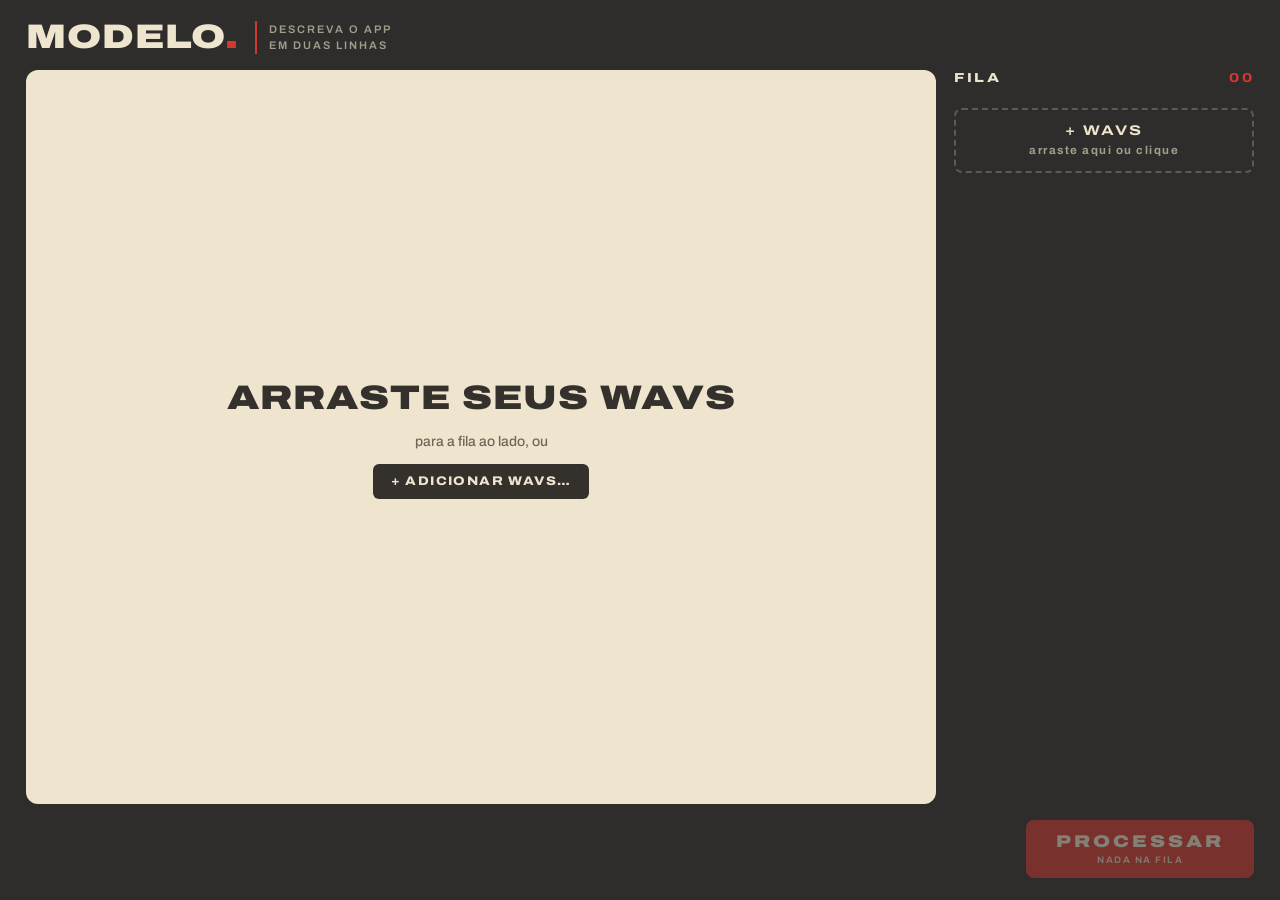
==== ui/index.html @ 2beca49c "Initial commit" ====
<!doctype html>
<html lang="pt-BR">
<head>
  <meta charset="utf-8">
  <meta name="viewport" content="width=device-width, initial-scale=1">
  <title>Modelo</title>
  <link rel="stylesheet" href="style.css">
</head>
<body>
  <header class="topo">
    <div class="marca">MODELO<span>.</span></div>
    <div class="subtitulo">descreva o app<br>em duas linhas</div>
    <span class="espaco"></span>
  </header>

  <main class="corpo">
    <section class="bilhete">
      <div id="vazio" class="vazio">
        <b>ARRASTE SEUS WAVS</b>
        <span>para a fila ao lado, ou</span>
        <button id="adicionarVazio" class="botao-tinta">+ ADICIONAR WAVS…</button>
      </div>
      <div id="detalhe" class="miolo oculto">
        <div class="cabecalho">
          <div class="campo nome"><span class="rot">Arquivo</span><b id="dNome"></b></div>
          <div class="campo"><span class="rot">Taxa</span><b id="dTaxa" class="tab"></b></div>
          <div class="campo"><span class="rot">Canais</span><b id="dCanais" class="tab"></b></div>
          <div class="campo"><span class="rot">Duração</span><b id="dDuracao" class="tab"></b></div>
        </div>
        <div class="grande"><span class="rot">Pico</span><b id="dPico" class="tab"></b></div>
        <div id="dAvisos" class="avisos"></div>
      </div>
    </section>

    <section class="coluna">
      <h3>FILA <span id="contagem">00</span></h3>
      <div id="lista" class="lista"></div>
      <button id="soltar" class="soltar"><b>+ WAVS</b>arraste aqui ou clique</button>
    </section>
  </main>

  <footer class="rodape">
    <span class="espaco"></span>
    <button id="acao" class="principal" disabled>PROCESSAR<small id="resumo">NADA NA FILA</small></button>
  </footer>

  <script src="app.js"></script>
</body>
</html>
---- ui/style.css ----
/* Base visual dos apps (estilo "bilhete": papel, tinta e vermelho; fonte Archivo).
   Troque as cores em :root para dar identidade a cada app. */
@font-face {
  font-family: "Archivo";
  src: url("fonts/archivo.woff2") format("woff2");
  font-weight: 100 900;
  font-stretch: 62% 125%;
}

:root {
  --fundo: #2e2d2b;
  --papel: #efe5cf;
  --papel2: #e4d8bd;
  --tinta: #34312d;
  --tinta2: #6e665a;
  --linha: #c9bb9c;
  --destaque: #d2382f;
  --apagado: #a49c8c;
  --ok: #3c7a4b;
  --ambar: #a3681a;
  color-scheme: dark;
}

* { box-sizing: border-box; margin: 0; }
html, body { height: 100%; }
body {
  background: var(--fundo); color: var(--papel);
  font: 500 14px/1.35 "Archivo", -apple-system, "Segoe UI", sans-serif;
  display: flex; flex-direction: column; gap: 16px; padding: 20px 26px 22px;
  overflow: hidden; -webkit-user-select: none; user-select: none;
}
button { font: inherit; color: inherit; cursor: pointer; background: none; border: none; padding: 0; }
button:disabled { cursor: default; opacity: .45; }
.oculto { display: none !important; }
.espaco { flex: 1; }
.tab { font-variant-numeric: tabular-nums; }
.rot { font-size: 10.5px; font-weight: 700; letter-spacing: 1.6px; text-transform: uppercase; color: var(--tinta2); white-space: nowrap; }

.topo { display: flex; align-items: center; gap: 16px; }
.marca { font-size: 34px; font-weight: 900; font-stretch: 125%; letter-spacing: 1px; line-height: 1; }
.marca span { color: var(--destaque); }
.subtitulo { font-size: 11px; font-weight: 600; letter-spacing: 2px; text-transform: uppercase; color: var(--apagado); border-left: 2px solid var(--destaque); padding-left: 12px; line-height: 1.5; }

.corpo { flex: 1; display: flex; gap: 18px; min-height: 0; }
.bilhete { flex: 1; min-width: 0; background: var(--papel); color: var(--tinta); border-radius: 12px; display: flex; overflow: hidden; }
.vazio { flex: 1; display: flex; flex-direction: column; align-items: center; justify-content: center; gap: 12px; text-align: center; padding: 30px; color: var(--tinta2); }
.vazio b { font-size: 34px; font-weight: 900; font-stretch: 125%; letter-spacing: 1px; color: var(--tinta); }
.botao-tinta { background: var(--tinta); color: var(--papel); border-radius: 6px; padding: 9px 18px; font-size: 12.5px; font-weight: 800; font-stretch: 115%; letter-spacing: 1.4px; }
.miolo { flex: 1; padding: 18px 22px; display: flex; flex-direction: column; gap: 16px; }
.cabecalho { display: flex; align-items: flex-end; gap: 22px; padding-bottom: 11px; border-bottom: 2px solid var(--tinta); }
.campo { display: flex; flex-direction: column; min-width: 0; }
.campo b { font-size: 20px; font-weight: 800; margin-top: 2px; white-space: nowrap; }
.campo.nome { flex: 1; }
.campo.nome b { overflow: hidden; text-overflow: ellipsis; }
.grande { display: flex; flex-direction: column; align-items: flex-start; }
.grande b { font-size: 96px; font-weight: 900; font-stretch: 125%; color: var(--destaque); line-height: 1; letter-spacing: -2px; }
.avisos { display: flex; gap: 6px; flex-wrap: wrap; }
.etq { font-size: 11px; font-weight: 700; padding: 2px 7px; border-radius: 3px; border: 1.5px solid; }
.etq.clip { color: var(--ambar); }
.etq.ok { color: var(--ok); }

.coluna { width: 300px; flex-shrink: 0; display: flex; flex-direction: column; gap: 10px; min-height: 0; }
.coluna h3 { font-size: 13px; font-weight: 800; letter-spacing: 2.5px; font-stretch: 125%; display: flex; }
.coluna h3 span { margin-left: auto; color: var(--destaque); }
.lista { display: flex; flex-direction: column; gap: 9px; overflow-y: auto; min-height: 0; }
.cartao { background: var(--papel); color: var(--tinta); border-radius: 8px; padding: 9px 12px; cursor: pointer; flex-shrink: 0; }
.cartao .n { font-weight: 800; font-size: 14px; white-space: nowrap; overflow: hidden; text-overflow: ellipsis; }
.cartao .m { font-size: 11.5px; font-weight: 600; color: var(--tinta2); margin-top: 2px; }
.cartao.ativo { background: var(--destaque); color: var(--papel); }
.cartao.ativo .m { color: #f4c7bf; }
.soltar { border: 2px dashed #5d5a54; border-radius: 8px; padding: 12px; color: var(--apagado); font-size: 11.5px; font-weight: 700; letter-spacing: 1.5px; display: flex; flex-direction: column; align-items: center; gap: 3px; flex-shrink: 0; }
.soltar b { color: var(--papel); font-stretch: 125%; font-size: 14px; letter-spacing: 2px; }
.soltar:hover, body.arrastando .soltar { border-color: var(--destaque); }

.rodape { display: flex; align-items: center; gap: 12px; }
.principal { background: var(--destaque); color: var(--papel); border-radius: 8px; padding: 11px 30px; font-size: 17px; font-weight: 900; font-stretch: 125%; letter-spacing: 3px; display: flex; flex-direction: column; align-items: center; }
.principal small { font-size: 9.5px; letter-spacing: 1.5px; font-weight: 700; opacity: .85; font-stretch: 100%; }
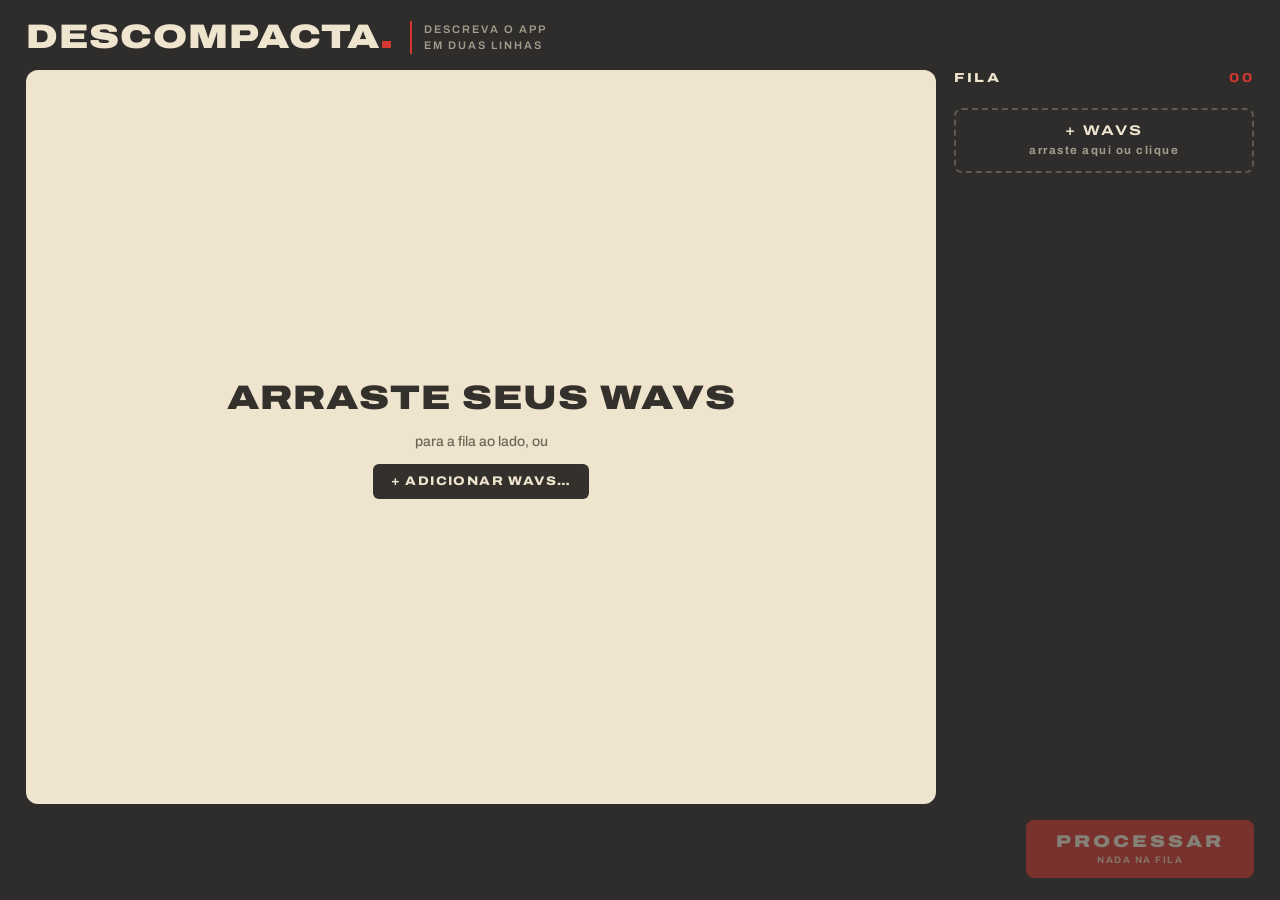
==== commit 26559f0e: "Motor do Descompacta com o 7-Zip 26.03 embutido - motor: planejar (abrir compactados, juntar arquivo" ====
--- a/ui/index.html
+++ b/ui/index.html
@@ -3,12 +3,12 @@
 <head>
   <meta charset="utf-8">
   <meta name="viewport" content="width=device-width, initial-scale=1">
-  <title>Modelo</title>
+  <title>Descompacta</title>
   <link rel="stylesheet" href="style.css">
 </head>
 <body>
   <header class="topo">
-    <div class="marca">MODELO<span>.</span></div>
+    <div class="marca">DESCOMPACTA<span>.</span></div>
     <div class="subtitulo">descreva o app<br>em duas linhas</div>
     <span class="espaco"></span>
   </header>
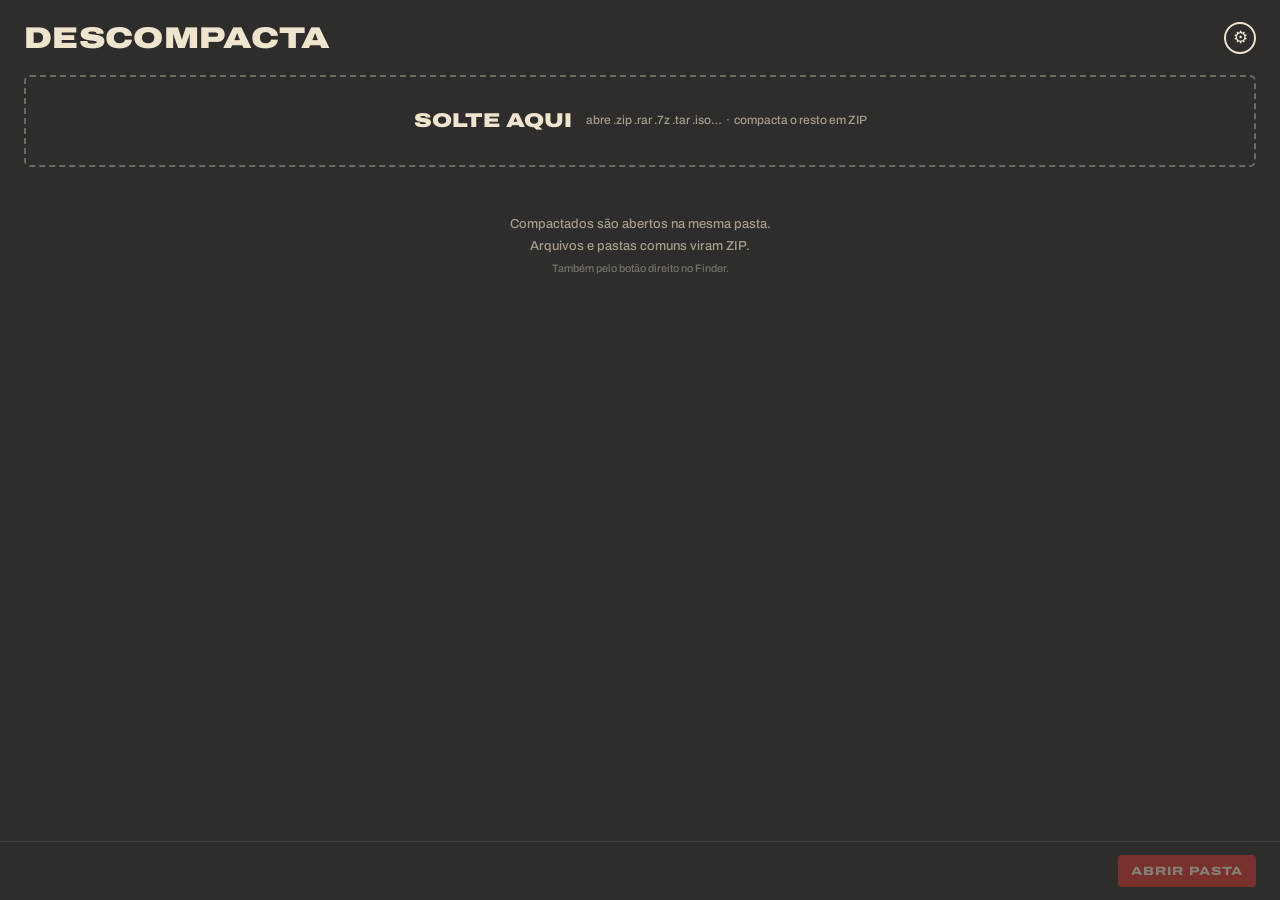
==== commit de819e51: "Interface da fila de bilhetes, ajustes e botão direito - ui: fila com progresso, senha no próprio bi" ====
--- a/ui/index.html
+++ b/ui/index.html
@@ -7,42 +7,72 @@
   <link rel="stylesheet" href="style.css">
 </head>
 <body>
-  <header class="topo">
-    <div class="marca">DESCOMPACTA<span>.</span></div>
-    <div class="subtitulo">descreva o app<br>em duas linhas</div>
-    <span class="espaco"></span>
-  </header>
+  <!-- FILA -->
+  <section id="telaFila" class="tela">
+    <header class="cab">
+      <h1 class="W">Descompacta</h1>
+      <button id="abrirAjustes" class="eng" title="Ajustes">⚙</button>
+    </header>
 
-  <main class="corpo">
-    <section class="bilhete">
-      <div id="vazio" class="vazio">
-        <b>ARRASTE SEUS WAVS</b>
-        <span>para a fila ao lado, ou</span>
-        <button id="adicionarVazio" class="botao-tinta">+ ADICIONAR WAVS…</button>
+    <button id="solte" class="solte">
+      <b class="W">Solte aqui</b>
+      <span>abre .zip .rar .7z .tar .iso… &nbsp;·&nbsp; compacta o resto em <em id="fmtDica">ZIP</em></span>
+    </button>
+
+    <div id="lista" class="lista"></div>
+    <div id="vazio" class="vazio">
+      Compactados são abertos na mesma pasta.<br>
+      Arquivos e pastas comuns viram <em id="fmtDica2">ZIP</em>.<br>
+      <small>Também pelo botão direito no Finder.</small>
+    </div>
+
+    <footer class="base W">
+      <span id="resumo"></span>
+      <span class="botoes">
+        <button id="limpar" class="link W" hidden>Limpar</button>
+        <button id="abrirPasta" class="btn r W" disabled>Abrir pasta</button>
+      </span>
+    </footer>
+  </section>
+
+  <!-- AJUSTES -->
+  <section id="telaAjustes" class="tela" hidden>
+    <header class="cab">
+      <h1 class="W">Ajustes</h1>
+      <button id="fecharAjustes" class="x" title="Voltar (Esc)">✕</button>
+    </header>
+
+    <div class="rolagem">
+      <div class="bloco"><div class="tit W">Ao descompactar</div>
+        <div class="lin"><div>Onde salvar</div>
+          <div class="seg" data-cfg="onde"><button data-v="mesma">Mesma pasta</button><button data-v="perguntar">Perguntar</button></div></div>
+        <div class="lin"><div>Abrir a pasta no fim</div><button class="tg" data-cfg="abrirPasta"></button></div>
+        <div class="lin"><div>Mandar o compactado para o Lixo<small>Só depois de abrir tudo sem erro</small></div><button class="tg" data-cfg="lixo"></button></div>
       </div>
-      <div id="detalhe" class="miolo oculto">
-        <div class="cabecalho">
-          <div class="campo nome"><span class="rot">Arquivo</span><b id="dNome"></b></div>
-          <div class="campo"><span class="rot">Taxa</span><b id="dTaxa" class="tab"></b></div>
-          <div class="campo"><span class="rot">Canais</span><b id="dCanais" class="tab"></b></div>
-          <div class="campo"><span class="rot">Duração</span><b id="dDuracao" class="tab"></b></div>
-        </div>
-        <div class="grande"><span class="rot">Pico</span><b id="dPico" class="tab"></b></div>
-        <div id="dAvisos" class="avisos"></div>
+
+      <div class="bloco"><div class="tit W">Ao compactar</div>
+        <div class="lin"><div>Vários arquivos → um zip só<small>Nome: a pasta onde eles estão (ex.: Entrega_Final.zip)</small></div><button class="tg" data-cfg="umZipSo"></button></div>
+        <div class="lin"><div>Formato<small>ZIP abre em qualquer computador · 7Z fica menor</small></div>
+          <div class="seg" data-cfg="formato"><button data-v="zip">ZIP</button><button data-v="7z">7Z</button></div></div>
+        <div class="lin"><div>Nível</div>
+          <div class="seg" data-cfg="nivel"><button data-v="rapido">Rápido</button><button data-v="normal">Normal</button><button data-v="maximo">Máximo</button></div></div>
+        <div class="lin"><div>Senha<small id="senhaDica">Vazio = sem senha · vale até fechar o app</small></div>
+          <input id="senhaCompactar" class="campo" type="password" placeholder="sem senha" autocomplete="off"></div>
+        <div class="lin"><div>Dividir em partes</div>
+          <div class="seg" data-cfg="partes"><button data-v="0">Não</button><button data-v="2048">2 GB</button><button data-v="4096">4 GB</button></div></div>
       </div>
-    </section>
 
-    <section class="coluna">
-      <h3>FILA <span id="contagem">00</span></h3>
-      <div id="lista" class="lista"></div>
-      <button id="soltar" class="soltar"><b>+ WAVS</b>arraste aqui ou clique</button>
-    </section>
-  </main>
+      <div id="blocoMac" class="bloco" hidden><div class="tit W">Botão direito <span>Mac</span></div>
+        <div class="lin"><div>Ações Rápidas no Finder<small>"Descompactar aqui" e "Compactar em ZIP"</small></div><button class="tg" id="tgAcoes"></button></div>
+        <div class="lin"><div>Abrir compactados com clique duplo<small>Torna o Descompacta o app padrão</small></div><button class="tg" id="tgPadrao"></button></div>
+      </div>
+    </div>
 
-  <footer class="rodape">
-    <span class="espaco"></span>
-    <button id="acao" class="principal" disabled>PROCESSAR<small id="resumo">NADA NA FILA</small></button>
-  </footer>
+    <footer class="base W">
+      <span>Descompacta <span id="versao"></span> · grátis</span>
+      <span>Zip limpo para Windows</span>
+    </footer>
+  </section>
 
   <script src="app.js"></script>
 </body>
--- a/ui/style.css
+++ b/ui/style.css
@@ -1,5 +1,4 @@
-/* Base visual dos apps (estilo "bilhete": papel, tinta e vermelho; fonte Archivo).
-   Troque as cores em :root para dar identidade a cada app. */
+/* Descompacta: "fila de bilhetes" (papel creme, tinta e vermelho; fonte Archivo larga). */
 @font-face {
   font-family: "Archivo";
   src: url("fonts/archivo.woff2") format("woff2");
@@ -10,68 +9,112 @@
 :root {
   --fundo: #2e2d2b;
   --papel: #efe5cf;
-  --papel2: #e4d8bd;
+  --papel2: #e4d7ba;
   --tinta: #34312d;
-  --tinta2: #6e665a;
-  --linha: #c9bb9c;
-  --destaque: #d2382f;
-  --apagado: #a49c8c;
-  --ok: #3c7a4b;
-  --ambar: #a3681a;
+  --linha: #b9ab8d;
+  --verm: #d2382f;
+  --apagado: #8a8172;
+  --claro: #a59c8c;
   color-scheme: dark;
 }
 
-* { box-sizing: border-box; margin: 0; }
+* { box-sizing: border-box; margin: 0; padding: 0; }
 html, body { height: 100%; }
 body {
-  background: var(--fundo); color: var(--papel);
+  background: var(--fundo); color: var(--tinta);
   font: 500 14px/1.35 "Archivo", -apple-system, "Segoe UI", sans-serif;
-  display: flex; flex-direction: column; gap: 16px; padding: 20px 26px 22px;
   overflow: hidden; -webkit-user-select: none; user-select: none;
 }
-button { font: inherit; color: inherit; cursor: pointer; background: none; border: none; padding: 0; }
+button { font: inherit; color: inherit; background: none; border: 0; cursor: pointer; }
 button:disabled { cursor: default; opacity: .45; }
-.oculto { display: none !important; }
-.espaco { flex: 1; }
-.tab { font-variant-numeric: tabular-nums; }
-.rot { font-size: 10.5px; font-weight: 700; letter-spacing: 1.6px; text-transform: uppercase; color: var(--tinta2); white-space: nowrap; }
+.W { font-stretch: 125%; text-transform: uppercase; }
+em { font-style: normal; }
+[hidden] { display: none !important; }
 
-.topo { display: flex; align-items: center; gap: 16px; }
-.marca { font-size: 34px; font-weight: 900; font-stretch: 125%; letter-spacing: 1px; line-height: 1; }
-.marca span { color: var(--destaque); }
-.subtitulo { font-size: 11px; font-weight: 600; letter-spacing: 2px; text-transform: uppercase; color: var(--apagado); border-left: 2px solid var(--destaque); padding-left: 12px; line-height: 1.5; }
+.tela { height: 100%; display: flex; flex-direction: column; }
 
-.corpo { flex: 1; display: flex; gap: 18px; min-height: 0; }
-.bilhete { flex: 1; min-width: 0; background: var(--papel); color: var(--tinta); border-radius: 12px; display: flex; overflow: hidden; }
-.vazio { flex: 1; display: flex; flex-direction: column; align-items: center; justify-content: center; gap: 12px; text-align: center; padding: 30px; color: var(--tinta2); }
-.vazio b { font-size: 34px; font-weight: 900; font-stretch: 125%; letter-spacing: 1px; color: var(--tinta); }
-.botao-tinta { background: var(--tinta); color: var(--papel); border-radius: 6px; padding: 9px 18px; font-size: 12.5px; font-weight: 800; font-stretch: 115%; letter-spacing: 1.4px; }
-.miolo { flex: 1; padding: 18px 22px; display: flex; flex-direction: column; gap: 16px; }
-.cabecalho { display: flex; align-items: flex-end; gap: 22px; padding-bottom: 11px; border-bottom: 2px solid var(--tinta); }
-.campo { display: flex; flex-direction: column; min-width: 0; }
-.campo b { font-size: 20px; font-weight: 800; margin-top: 2px; white-space: nowrap; }
-.campo.nome { flex: 1; }
-.campo.nome b { overflow: hidden; text-overflow: ellipsis; }
-.grande { display: flex; flex-direction: column; align-items: flex-start; }
-.grande b { font-size: 96px; font-weight: 900; font-stretch: 125%; color: var(--destaque); line-height: 1; letter-spacing: -2px; }
-.avisos { display: flex; gap: 6px; flex-wrap: wrap; }
-.etq { font-size: 11px; font-weight: 700; padding: 2px 7px; border-radius: 3px; border: 1.5px solid; }
-.etq.clip { color: var(--ambar); }
-.etq.ok { color: var(--ok); }
+/* cabeçalho */
+.cab { display: flex; justify-content: space-between; align-items: center; padding: 18px 24px 16px; color: var(--papel); }
+.cab h1 { font-size: 30px; font-weight: 900; letter-spacing: .01em; }
+.eng { width: 32px; height: 32px; border-radius: 50%; border: 2px solid var(--papel); display: grid; place-items: center; font-size: 17px; color: var(--papel); }
+.eng:hover { border-color: var(--verm); color: var(--verm); }
+.x { width: 32px; height: 32px; border-radius: 50%; background: var(--verm); color: var(--papel); display: grid; place-items: center; font-size: 15px; font-weight: 900; }
 
-.coluna { width: 300px; flex-shrink: 0; display: flex; flex-direction: column; gap: 10px; min-height: 0; }
-.coluna h3 { font-size: 13px; font-weight: 800; letter-spacing: 2.5px; font-stretch: 125%; display: flex; }
-.coluna h3 span { margin-left: auto; color: var(--destaque); }
-.lista { display: flex; flex-direction: column; gap: 9px; overflow-y: auto; min-height: 0; }
-.cartao { background: var(--papel); color: var(--tinta); border-radius: 8px; padding: 9px 12px; cursor: pointer; flex-shrink: 0; }
-.cartao .n { font-weight: 800; font-size: 14px; white-space: nowrap; overflow: hidden; text-overflow: ellipsis; }
-.cartao .m { font-size: 11.5px; font-weight: 600; color: var(--tinta2); margin-top: 2px; }
-.cartao.ativo { background: var(--destaque); color: var(--papel); }
-.cartao.ativo .m { color: #f4c7bf; }
-.soltar { border: 2px dashed #5d5a54; border-radius: 8px; padding: 12px; color: var(--apagado); font-size: 11.5px; font-weight: 700; letter-spacing: 1.5px; display: flex; flex-direction: column; align-items: center; gap: 3px; flex-shrink: 0; }
-.soltar b { color: var(--papel); font-stretch: 125%; font-size: 14px; letter-spacing: 2px; }
-.soltar:hover, body.arrastando .soltar { border-color: var(--destaque); }
+/* área de soltar */
+.solte {
+  margin: 0 24px 16px; min-height: 92px; border-radius: 6px; border: 2px dashed #6e6a62;
+  display: flex; align-items: center; justify-content: center; gap: 14px; flex-wrap: wrap; padding: 10px 14px;
+  color: var(--papel); transition: border-color .12s, background .12s;
+}
+.solte b { font-size: 20px; font-weight: 900; }
+.solte span { font-size: 12px; color: var(--claro); }
+.solte:hover { border-color: var(--claro); }
+.solte.sobre { border-style: solid; border-color: var(--verm); background: rgba(210, 56, 47, .08); }
+.solte.sobre b { color: var(--verm); }
 
-.rodape { display: flex; align-items: center; gap: 12px; }
-.principal { background: var(--destaque); color: var(--papel); border-radius: 8px; padding: 11px 30px; font-size: 17px; font-weight: 900; font-stretch: 125%; letter-spacing: 3px; display: flex; flex-direction: column; align-items: center; }
-.principal small { font-size: 9.5px; letter-spacing: 1.5px; font-weight: 700; opacity: .85; font-stretch: 100%; }
+/* fila */
+.lista { flex: 1; overflow-y: auto; padding: 0 24px 10px; display: flex; flex-direction: column; gap: 10px; }
+.lista:empty { display: none; }
+.vazio { flex: 1; color: var(--claro); text-align: center; font-size: 13px; line-height: 1.7; padding-top: 30px; }
+.vazio small { color: #77716a; }
+.lista:not(:empty) + .vazio { display: none; }
+
+.cartao { background: var(--papel); border-radius: 5px; display: flex; align-items: stretch; overflow: hidden; flex-shrink: 0; }
+.cartao .esq { flex: 1; padding: 12px 14px; min-width: 0; }
+.cartao .nome { font-size: 14px; font-weight: 700; white-space: nowrap; overflow: hidden; text-overflow: ellipsis; }
+.cartao .nome.editavel { cursor: text; }
+.cartao .nome.editavel:hover { text-decoration: underline dotted var(--apagado); }
+.cartao .nome input { font: inherit; width: 100%; border: 2px solid var(--tinta); border-radius: 3px; padding: 1px 5px; background: #f7f0e0; color: var(--tinta); }
+.cartao .det { font-size: 11px; color: var(--apagado); margin-top: 3px; letter-spacing: .06em; font-weight: 650; white-space: nowrap; overflow: hidden; text-overflow: ellipsis; }
+.cartao .det.multi { white-space: normal; }
+.trilho { height: 6px; background: var(--papel2); border-radius: 3px; overflow: hidden; margin-top: 9px; }
+.trilho div { height: 100%; background: var(--tinta); transition: width .2s; }
+.cartao .dir {
+  width: 92px; flex-shrink: 0; display: grid; place-items: center; border-left: 2px dashed var(--linha);
+  font-size: 26px; font-weight: 900; font-stretch: 125%; color: var(--tinta);
+}
+.cartao .dir .x2 { display: none; font-size: 20px; }
+.cartao .dir.cancelavel:hover .v1 { display: none; }
+.cartao .dir.cancelavel:hover .x2 { display: inline; color: var(--verm); }
+.cartao .dir svg { width: 24px; height: 24px; }
+
+.cartao.rodando .det, .cartao.rodando .dir { color: var(--verm); }
+.cartao.rodando .trilho div { background: var(--verm); }
+.cartao.fila .dir, .cartao.cancelado .dir { color: var(--apagado); }
+.cartao.erro .det, .cartao.erro .dir, .cartao.senha .dir { color: var(--verm); }
+.cartao.cancelado .nome { color: var(--apagado); text-decoration: line-through; }
+
+.pedeSenha { display: flex; gap: 6px; margin-top: 9px; }
+.pedeSenha input { flex: 1; min-width: 0; font: inherit; font-size: 13px; border: 2px solid var(--tinta); border-radius: 4px; padding: 5px 8px; background: #f7f0e0; color: var(--tinta); -webkit-user-select: text; user-select: text; }
+.btn { background: var(--tinta); color: var(--papel); padding: 8px 13px; border-radius: 4px; font-size: 12px; font-weight: 800; letter-spacing: .08em; }
+.btn.r { background: var(--verm); }
+.btn.claro { background: transparent; color: var(--tinta); border: 2px solid var(--tinta); padding: 6px 11px; }
+
+/* rodapé */
+.base { display: flex; justify-content: space-between; align-items: center; gap: 12px; padding: 13px 24px; border-top: 1px solid #45423e; color: var(--papel); font-size: 12px; letter-spacing: .08em; font-weight: 700; flex-shrink: 0; }
+#telaAjustes .base { color: var(--claro); font-size: 11px; }
+.botoes { display: flex; gap: 16px; align-items: center; }
+.link { color: var(--claro); font-size: 12px; letter-spacing: .08em; font-weight: 700; }
+.link:hover { color: var(--papel); }
+
+/* ajustes */
+.rolagem { flex: 1; overflow-y: auto; padding-bottom: 12px; }
+.bloco { margin: 0 24px 12px; background: var(--papel); border-radius: 5px; overflow: hidden; }
+.bloco .tit { padding: 9px 14px; font-size: 12px; font-weight: 800; letter-spacing: .1em; border-bottom: 2px dashed var(--linha); display: flex; justify-content: space-between; }
+.bloco .tit span { color: var(--apagado); }
+.lin { display: flex; justify-content: space-between; align-items: center; padding: 9px 14px; font-size: 14px; font-weight: 600; gap: 12px; }
+.lin + .lin { border-top: 1px solid var(--papel2); }
+.lin small { display: block; font-size: 11px; color: var(--apagado); font-weight: 500; margin-top: 2px; }
+.seg { display: flex; border: 2px solid var(--tinta); border-radius: 4px; overflow: hidden; flex-shrink: 0; }
+.seg button { padding: 5px 10px; font-size: 11px; font-weight: 800; letter-spacing: .06em; font-stretch: 125%; text-transform: uppercase; }
+.seg button + button { border-left: 2px solid var(--tinta); }
+.seg button.on { background: var(--tinta); color: var(--papel); }
+.tg { width: 42px; height: 24px; border-radius: 12px; background: #c9bc9f; position: relative; flex-shrink: 0; transition: background .15s; }
+.tg::after { content: ""; position: absolute; top: 3px; left: 3px; width: 18px; height: 18px; border-radius: 50%; background: var(--papel); transition: left .15s; }
+.tg.on { background: var(--verm); }
+.tg.on::after { left: 21px; }
+.campo { border: 2px solid var(--tinta); border-radius: 4px; padding: 5px 10px; font: inherit; font-size: 13px; width: 150px; color: var(--tinta); background: #f7f0e0; -webkit-user-select: text; user-select: text; }
+.campo.ruim { border-color: var(--verm); }
+
+::-webkit-scrollbar { width: 8px; }
+::-webkit-scrollbar-thumb { background: #55524d; border-radius: 4px; }
